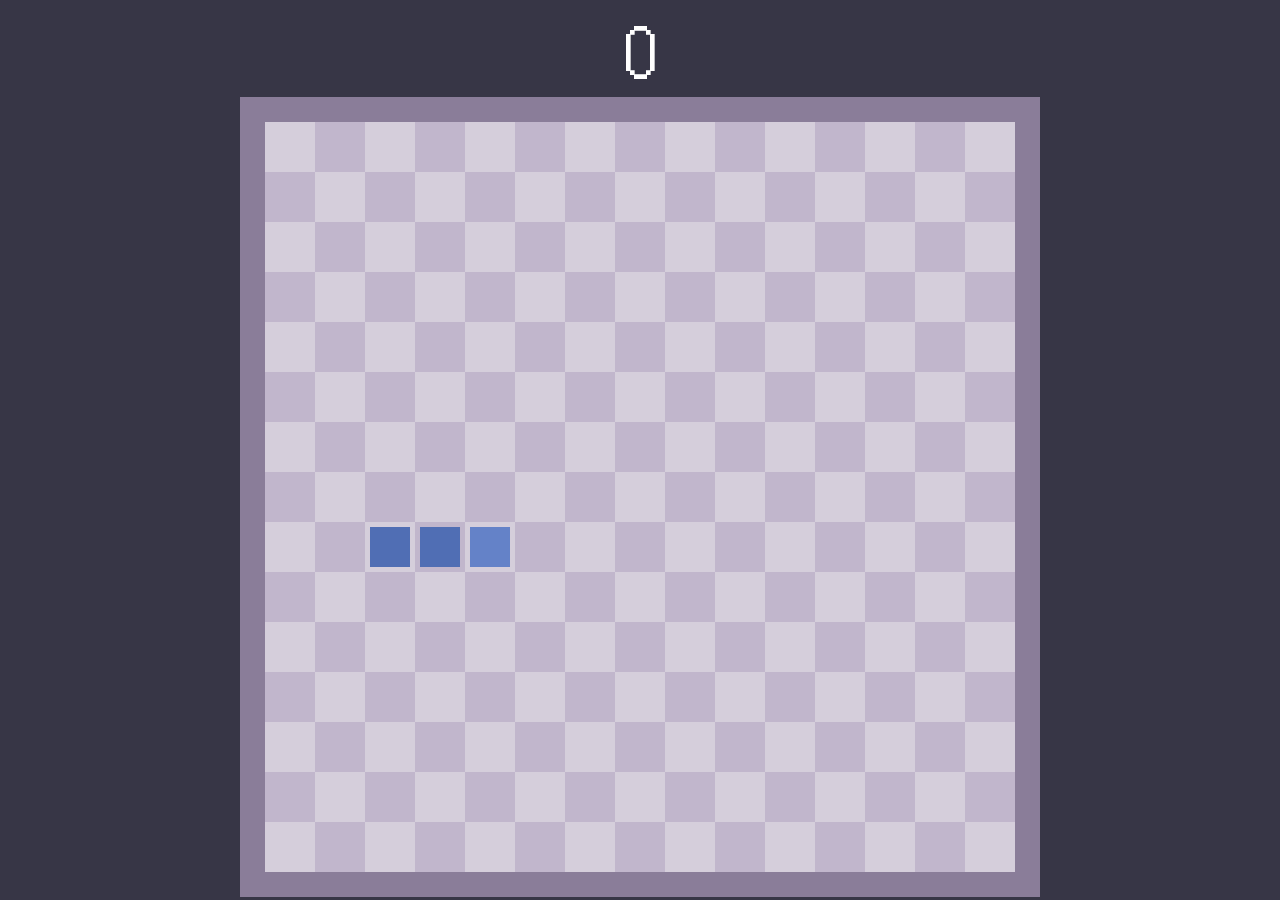
==== index.html @ 599b3595 "index" ====
<!DOCTYPE html>
<html lang="en">
<head>
    <meta charset="UTF-8">
    <meta http-equiv="X-UA-Compatible" content="IE=edge">
    <meta name="viewport" content="width=device-width, initial-scale=1.0">
    <link rel="preconnect" href="https://fonts.googleapis.com">
<link rel="preconnect" href="https://fonts.gstatic.com" crossorigin>
<link href="https://fonts.googleapis.com/css2?family=DotGothic16&display=swap" rel="stylesheet">
    <link rel="stylesheet" href="style.css">
    <title>Snake</title>
</head>
<body>
    <div id="pontuacao"></div>
    <canvas id="mapa" width="750" height="750"></canvas>
    <script src="script.js"></script>
</body>
</html>
---- style.css ----
*{
    margin: 0;
    padding: 0;
}
html, body{
    height: 100%;
    background-color: rgb(55, 54, 70);
}
body{
    display: flex;
    flex-direction: column;
    justify-content: space-evenly;
    align-items: center;

}
#mapa{
    border: #8a7d99 25px solid
}
#pontuacao{
    color: white;
    font-size: 5vw;
    font-family: 'DotGothic16', sans-serif;
}
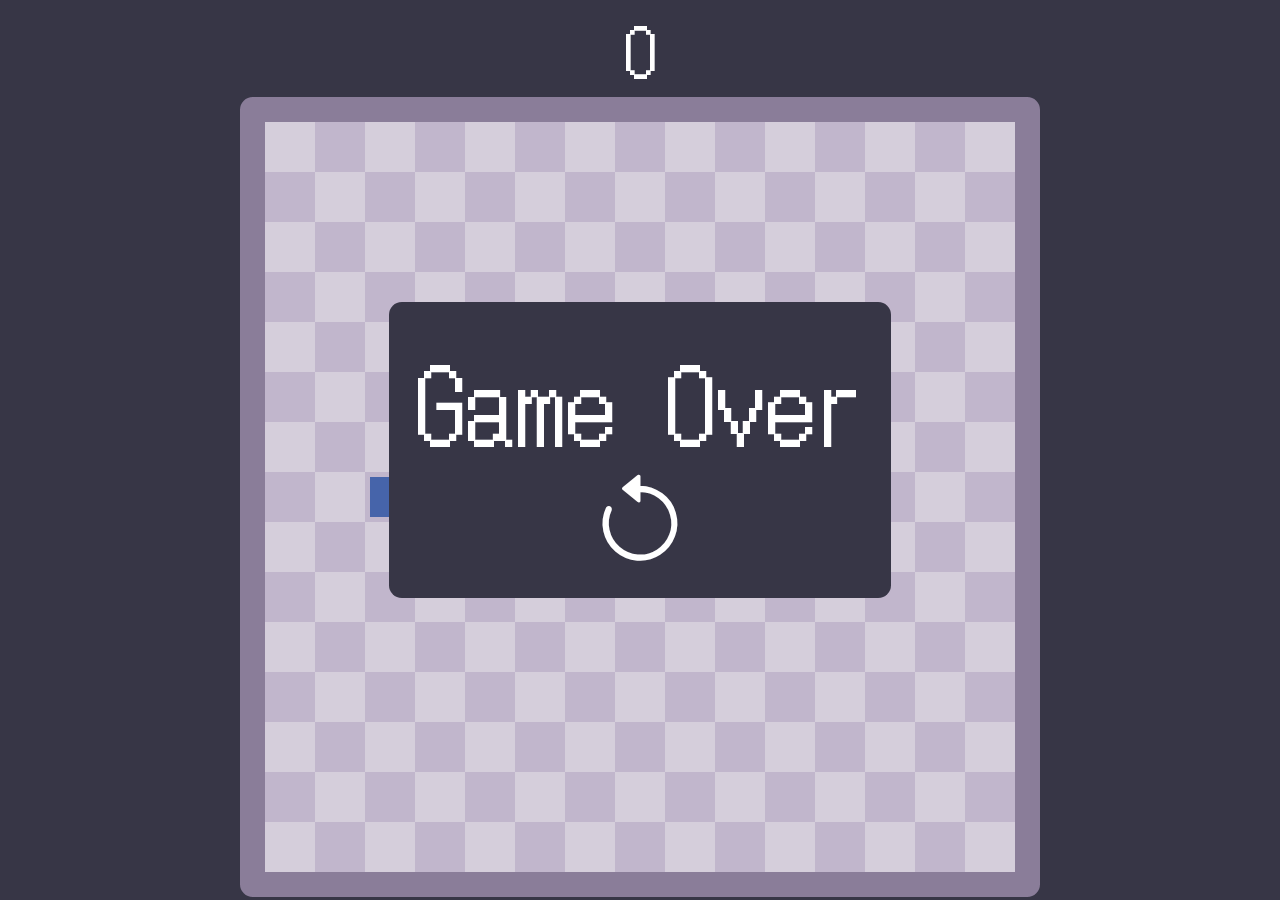
==== commit a2fb69b1: "popup" ====
--- a/index.html
+++ b/index.html
@@ -5,13 +5,22 @@
     <meta http-equiv="X-UA-Compatible" content="IE=edge">
     <meta name="viewport" content="width=device-width, initial-scale=1.0">
     <link rel="preconnect" href="https://fonts.googleapis.com">
-<link rel="preconnect" href="https://fonts.gstatic.com" crossorigin>
-<link href="https://fonts.googleapis.com/css2?family=DotGothic16&display=swap" rel="stylesheet">
+    <link rel="preconnect" href="https://fonts.gstatic.com" crossorigin>
+    <link href="https://fonts.googleapis.com/css2?family=DotGothic16&display=swap" rel="stylesheet">
+
+    <script src="https://cdn.jsdelivr.net/npm/bootstrap@5.3.0/dist/js/bootstrap.bundle.min.js" integrity="sha384-geWF76RCwLtnZ8qwWowPQNguL3RmwHVBC9FhGdlKrxdiJJigb/j/68SIy3Te4Bkz" crossorigin="anonymous"></script>
+    <link href="https://cdn.jsdelivr.net/npm/bootstrap@5.3.0/dist/css/bootstrap.min.css" rel="stylesheet" integrity="sha384-9ndCyUaIbzAi2FUVXJi0CjmCapSmO7SnpJef0486qhLnuZ2cdeRhO02iuK6FUUVM" crossorigin="anonymous">
+    <link rel="stylesheet" href="https://cdn.jsdelivr.net/npm/bootstrap-icons@1.10.5/font/bootstrap-icons.css">
+
     <link rel="stylesheet" href="style.css">
     <title>Snake</title>
 </head>
 <body>
     <div id="pontuacao"></div>
+    <div class="popup">
+        Game Over
+        <i class="bi bi-arrow-counterclockwise"></i>
+    </div>
     <canvas id="mapa" width="750" height="750"></canvas>
     <script src="script.js"></script>
 </body>
--- a/style.css
+++ b/style.css
@@ -14,10 +14,30 @@
 
 }
 #mapa{
-    border: #8a7d99 25px solid
+    border: #8a7d99 25px solid;
+    border-radius: 1vw;
 }
 #pontuacao{
     color: white;
     font-size: 5vw;
     font-family: 'DotGothic16', sans-serif;
-}+}
+.popup {
+    color: white;
+    font-family: 'DotGothic16', sans-serif;
+    font-size: 100px;
+    
+    position: fixed;
+    display: flex;
+    flex-direction: column;
+    justify-content: center;
+    align-items: center;
+    background-color: rgb(55, 54, 70);
+    padding: 2vw;
+    border-radius: 1vw;
+}
+.bi{
+    cursor: pointer;
+    display: flex;
+    justify-content: center;
+}
